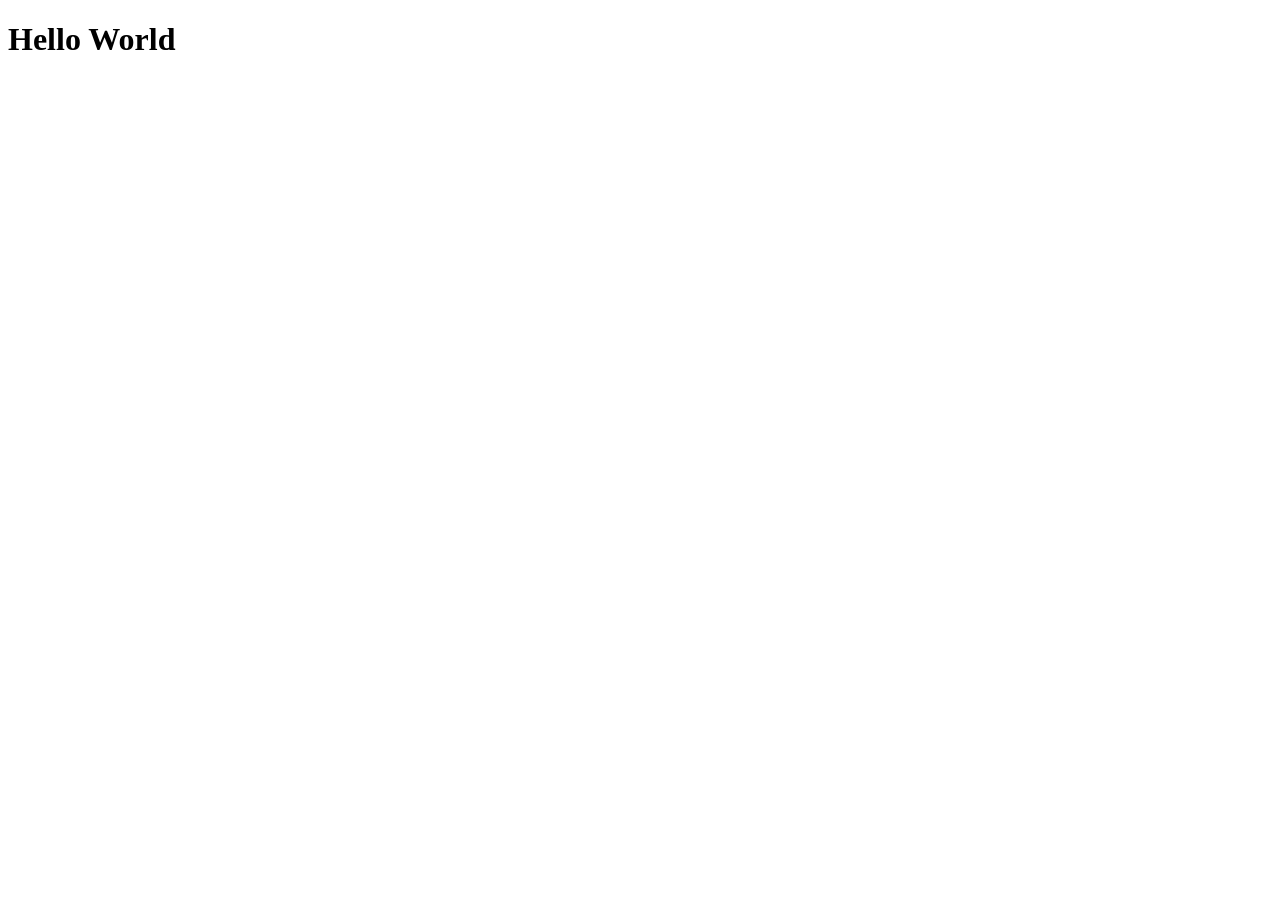
==== chess/chess.html @ ada732a1 "Jeu d'échecs" ====
<!DOCTYPE html>
<html lang="en">
<head>
    <meta charset="UTF-8">
    <meta http-equiv="X-UA-Compatible" content="IE=edge">
    <meta name="viewport" content="width=device-width, initial-scale=1.0">
    <title>Chess</title>
    <link rel="stylesheet" href="chess.css">
</head>
<body>
    <h1>Hello World</h1>



<script type="text/javascript" src="chess.js"></script>
</body>
</html>
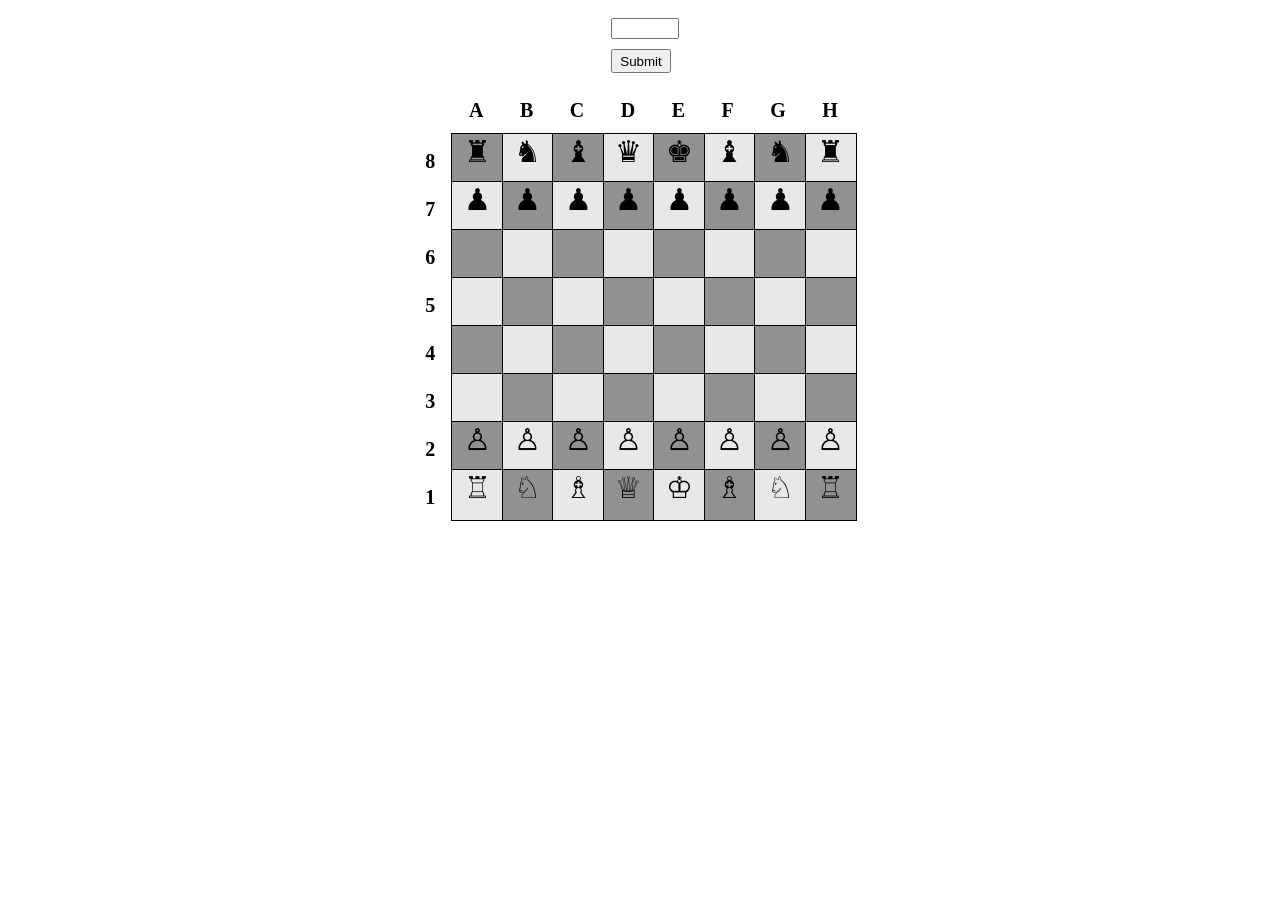
==== commit 774be1df: "version finale" ====
--- a/chess/chess.html
+++ b/chess/chess.html
@@ -8,9 +8,122 @@
     <link rel="stylesheet" href="chess.css">
 </head>
 <body>
-    <h1>Hello World</h1>
+
+<div class="input">
+    <FORM NAME="form1">
+        <INPUT TYPE="text" class="txt" name="input" VALUE="" requiredminlength="4" maxlength="4" size="6"><BR>
+        <INPUT TYPE="button" class="btn" name="bouton" VALUE="Submit" onClick="controle(form1)" >
+    </FORM> 
+</div>
 
 
+<div class="echiquier">
+        <div class="x">
+            <h1>A</h1>
+            <h1>B</h1>
+            <h1>C</h1>
+            <h1>D</h1>
+            <h1>E</h1>
+            <h1>F</h1>
+            <h1>G</h1>
+            <h1>H</h1>
+        </div>
+    <div class="y">
+        <div class="yc">
+            <h1>8</h1>
+            <h1>7</h1>
+            <h1>6</h1>
+            <h1>5</h1>
+            <h1>4</h1>
+            <h1>3</h1>
+            <h1>2</h1>
+            <h1>1</h1>
+        </div>
+        <div class="cases">
+            <div>
+                <div class="caseB" id="A8">&#9820</div>
+                <div class="caseN" id="B8">&#9822</div>
+                <div class="caseB" id="C8">&#9821</div>
+                <div class="caseN" id="D8">&#9819</div>
+                <div class="caseB" id="E8">&#9818</div>
+                <div class="caseN" id="F8">&#9821</div>
+                <div class="caseB" id="G8">&#9822</div>
+                <div class="caseN" id="H8">&#9820</div>
+            </div>
+            <div>
+                <div class="caseN" id="A7">&#9823</div>
+                <div class="caseB" id="B7">&#9823</div>
+                <div class="caseN" id="C7">&#9823</div>
+                <div class="caseB" id="D7">&#9823</div>
+                <div class="caseN" id="E7">&#9823</div>
+                <div class="caseB" id="F7">&#9823</div>
+                <div class="caseN" id="G7">&#9823</div>
+                <div class="caseB" id="H7">&#9823</div>
+            </div>
+            <div>
+                <div class="caseB" id="A6"></div>
+                <div class="caseN" id="B6"></div>
+                <div class="caseB" id="C6"></div>
+                <div class="caseN" id="D6"></div>
+                <div class="caseB" id="E6"></div>
+                <div class="caseN" id="F6"></div>
+                <div class="caseB" id="G6"></div>
+                <div class="caseN" id="H6"></div>
+            </div>
+            <div>
+                <div class="caseN" id="A5"></div>
+                <div class="caseB" id="B5"></div>
+                <div class="caseN" id="C5"></div>
+                <div class="caseB" id="D5"></div>
+                <div class="caseN" id="E5"></div>
+                <div class="caseB" id="F5"></div>
+                <div class="caseN" id="G5"></div>
+                <div class="caseB" id="H5"></div>
+            </div>
+            <div>
+                <div class="caseB" id="A4"></div>
+                <div class="caseN" id="B4"></div>
+                <div class="caseB" id="C4"></div>
+                <div class="caseN" id="D4"></div>
+                <div class="caseB" id="E4"></div>
+                <div class="caseN" id="F4"></div>
+                <div class="caseB" id="G4"></div>
+                <div class="caseN" id="H4"></div>
+            </div>
+            <div>
+                <div class="caseN" id="A3"></div>
+                <div class="caseB" id="B3"></div>
+                <div class="caseN" id="C3"></div>
+                <div class="caseB" id="D3"></div>
+                <div class="caseN" id="E3"></div>
+                <div class="caseB" id="F3"></div>
+                <div class="caseN" id="G3"></div>
+                <div class="caseB" id="H3"></div>
+            </div>
+            <div>
+                <div class="caseB" id="A2">&#9817</div>
+                <div class="caseN" id="B2">&#9817</div>
+                <div class="caseB" id="C2">&#9817</div>
+                <div class="caseN" id="D2">&#9817</div>
+                <div class="caseB" id="E2">&#9817</div>
+                <div class="caseN" id="F2">&#9817</div>
+                <div class="caseB" id="G2">&#9817</div>
+                <div class="caseN" id="H2">&#9817</div>
+            </div>
+            <div>
+                <div class="caseN" id="A1">&#9814</div>
+                <div class="caseB" id="B1">&#9816</div>
+                <div class="caseN" id="C1">&#9815</div>
+                <div class="caseB" id="D1">&#9813</div>
+                <div class="caseN" id="E1">&#9812</div>
+                <div class="caseB" id="F1">&#9815</div>
+                <div class="caseN" id="G1">&#9816</div>
+                <div class="caseB" id="H1">&#9814</div>
+            </div>
+        </div>
+    </div>
+</div>
+    
 
 <script type="text/javascript" src="chess.js"></script>
 </body>
--- a/chess/chess.css
+++ b/chess/chess.css
@@ -0,0 +1,83 @@
+body {
+    background-color:white;
+    display: flex;
+    justify-content: center;
+    flex-direction: column;
+}
+
+.input{
+    display: flex;
+    justify-content: center;
+    align-items: center;
+    margin-left: 20px;
+}
+
+.txt{
+    margin-right: 10px;
+    margin-bottom: 10px;
+    margin-top: 10px;
+    width: 60px;
+}
+
+.btn{
+    width: 60px;
+    height: 24px;
+}
+
+.caseB{
+    width: 50px;
+    height: 50px;
+    border: 1px solid black;
+    display: inline-block;
+    margin: -2px;
+    background-color: #919191;
+    text-align: center;
+    font-size: 30px;
+    vertical-align: middle;
+}
+
+.caseN{
+    width: 50px;
+    height: 50px;
+    border: 1px solid black;
+    display: inline-block;
+    margin: -2px;
+    background-color:#e8e8e8;
+    text-align: center;
+    font-size: 30px;
+    vertical-align: middle;
+}
+
+.echiquier{
+    display: block;
+    margin-top: 1%;
+    margin-left: auto;
+    margin-right: auto;
+}
+
+.x{
+    font-size: 10px;
+    margin-left: 10px; /*si yc==true, alors ici = 10px*/ 
+    display: flex;
+    flex-direction: row;
+}
+
+.x h1{
+    margin-left: 36.5px;
+}
+
+.y{
+    display: flex;
+    font-size: 10px;
+    width: 435px;
+    justify-content: space-evenly;
+}
+
+.yc{
+    margin-top: -10px;
+    margin-right: 15px;
+}
+
+.y h1{
+    margin-top: 25px;
+}
